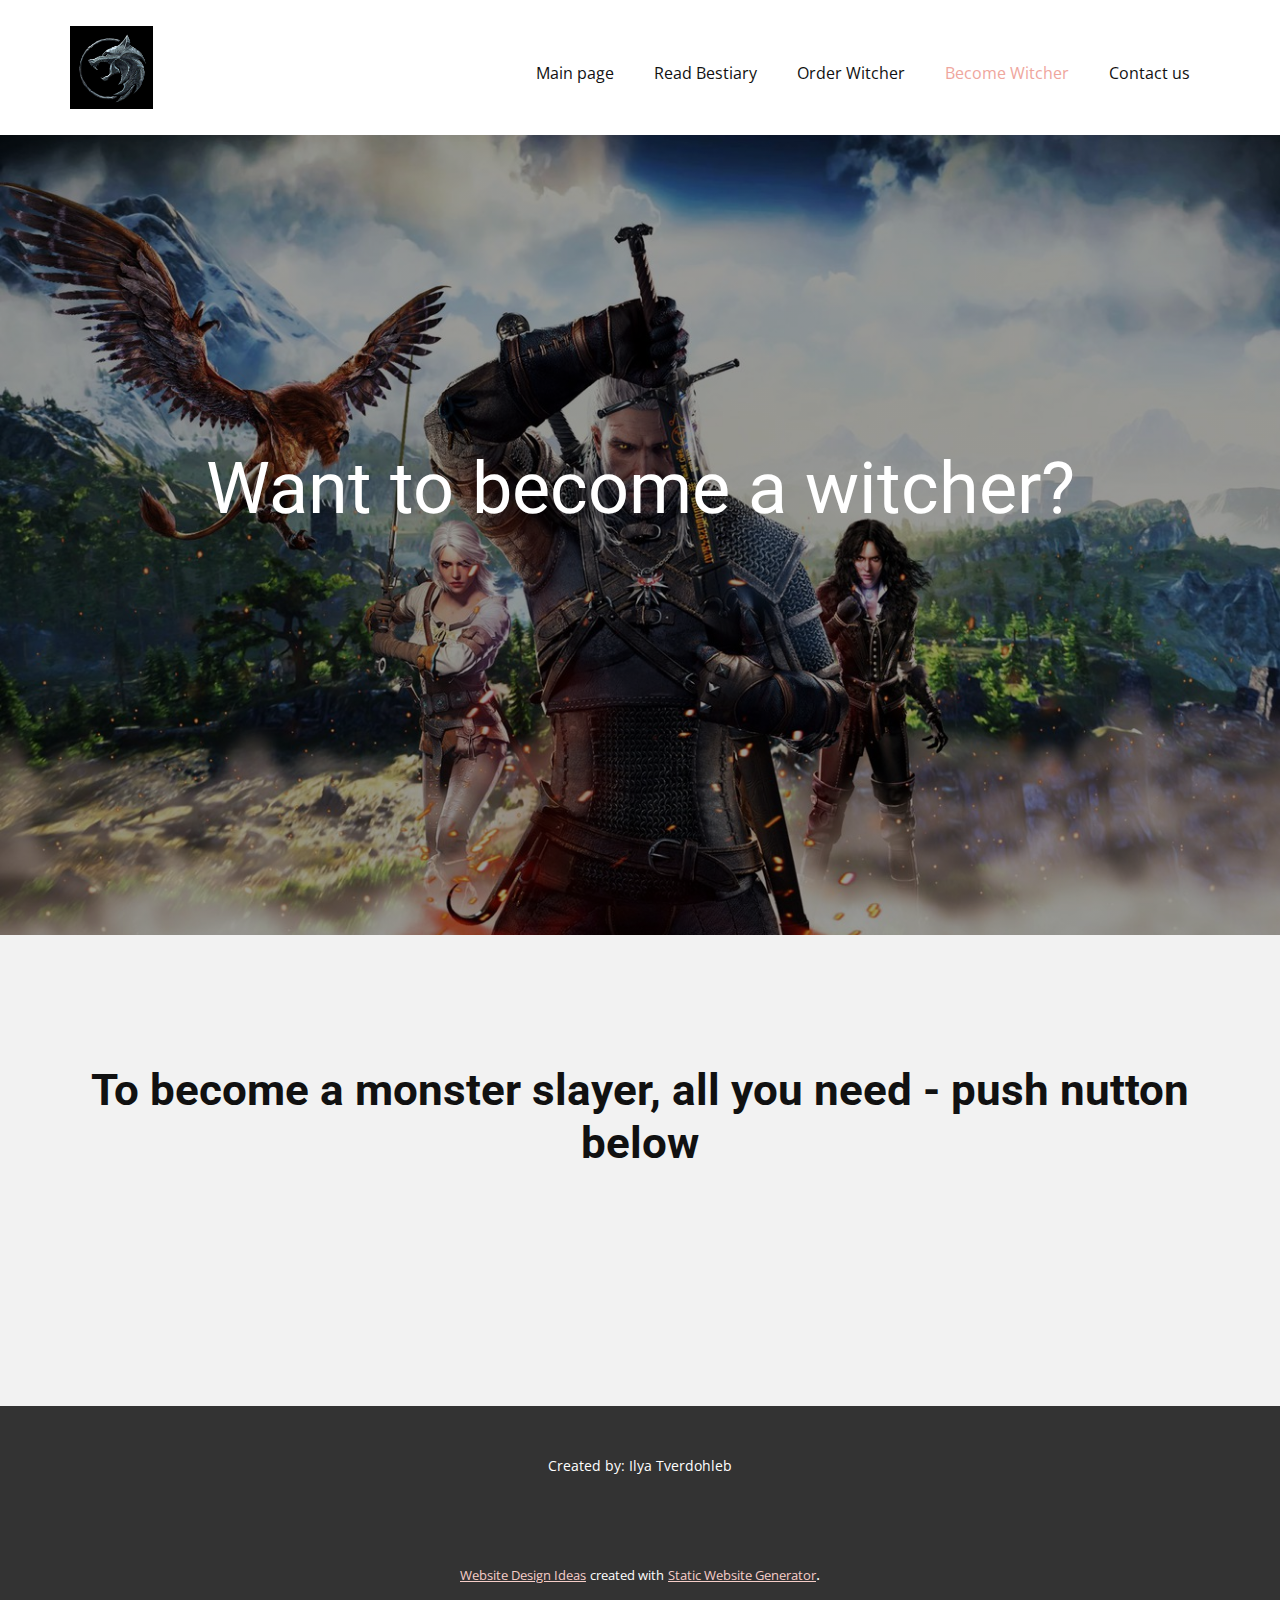
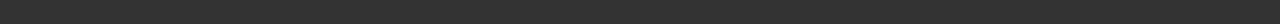
==== Become-a-Witcher.html @ 2c03672f "wow" ====
<!DOCTYPE html>
<html style="font-size: 16px;">
  <head>
    <meta name="viewport" content="width=device-width, initial-scale=1.0">
    <meta charset="utf-8">
    <meta name="keywords" content="Caring for, THE FOREST, ​Help us to look after our forests, ​Forestry
technique, ​Forest wildlifeand hunting, ​Caring for forest to benefit nature and people">
    <meta name="description" content="">
    <meta name="page_type" content="np-template-header-footer-from-plugin">
    <title>Become a Witcher</title>
    <link rel="stylesheet" href="nicepage.css" media="screen">
<link rel="stylesheet" href="Become-a-Witcher.css" media="screen">
    <script class="u-script" type="text/javascript" src="jquery.js" defer=""></script>
    <script class="u-script" type="text/javascript" src="nicepage.js" defer=""></script>
    <meta name="generator" content="Nicepage 4.3.3, nicepage.com">
    <link id="u-theme-google-font" rel="stylesheet" href="https://fonts.googleapis.com/css?family=Roboto:100,100i,300,300i,400,400i,500,500i,700,700i,900,900i|Open+Sans:300,300i,400,400i,600,600i,700,700i,800,800i">
    <link id="u-page-google-font" rel="stylesheet" href="https://fonts.googleapis.com/css?family=Roboto:100,100i,300,300i,400,400i,500,500i,700,700i,900,900i">
    
    
    
    <script type="application/ld+json">{
		"@context": "http://schema.org",
		"@type": "Organization",
		"name": "",
		"logo": "images/the-witcher-geralt-wolf-logo.jpg"
}</script>
    <meta name="theme-color" content="#efa69d">
    <meta property="og:title" content="Become a Witcher">
    <meta property="og:type" content="website">
  </head>
  <body class="u-body"><header class="u-clearfix u-header u-header" id="sec-3764"><div class="u-clearfix u-sheet u-sheet-1">
        <a href="Main-page.html" data-page-id="1073722988" class="u-hover-feature u-image u-logo u-image-1" title="Main page" data-image-width="1280" data-image-height="1280" data-animation-name="rotateIn" data-animation-duration="1000" data-animation-direction="">
          <img src="images/the-witcher-geralt-wolf-logo.jpg" class="u-logo-image u-logo-image-1">
        </a>
        <nav class="u-menu u-menu-dropdown u-offcanvas u-menu-1">
          <div class="menu-collapse" style="font-size: 1rem; letter-spacing: 0px;">
            <a class="u-button-style u-custom-left-right-menu-spacing u-custom-padding-bottom u-custom-top-bottom-menu-spacing u-nav-link u-text-active-palette-1-base u-text-hover-palette-2-base" href="#">
              <svg class="u-svg-link" viewBox="0 0 24 24"><use xmlns:xlink="http://www.w3.org/1999/xlink" xlink:href="#svg-0e7d"></use></svg>
              <svg class="u-svg-content" version="1.1" id="svg-0e7d" viewBox="0 0 16 16" x="0px" y="0px" xmlns:xlink="http://www.w3.org/1999/xlink" xmlns="http://www.w3.org/2000/svg"><g><rect y="1" width="16" height="2"></rect><rect y="7" width="16" height="2"></rect><rect y="13" width="16" height="2"></rect>
</g></svg>
            </a>
          </div>
          <div class="u-custom-menu u-nav-container">
            <ul class="u-nav u-unstyled u-nav-1"><li class="u-nav-item"><a class="u-button-style u-nav-link u-text-active-palette-1-base u-text-hover-palette-2-base" href="Main-page.html" style="padding: 10px 20px;">Main page</a>
</li><li class="u-nav-item"><a class="u-button-style u-nav-link u-text-active-palette-1-base u-text-hover-palette-2-base" href="Read-Bestiary.html" style="padding: 10px 20px;">Read Bestiary</a>
</li><li class="u-nav-item"><a class="u-button-style u-nav-link u-text-active-palette-1-base u-text-hover-palette-2-base" href="Order-Witcher.html" style="padding: 10px 20px;">Order Witcher</a>
</li><li class="u-nav-item"><a class="u-button-style u-nav-link u-text-active-palette-1-base u-text-hover-palette-2-base" href="Become-a-Witcher.html" style="padding: 10px 20px;">Become Witcher</a>
</li><li class="u-nav-item"><a class="u-button-style u-nav-link u-text-active-palette-1-base u-text-hover-palette-2-base" href="Contac-Us.html" style="padding: 10px 20px;">Contact us</a>
</li></ul>
          </div>
          <div class="u-custom-menu u-nav-container-collapse">
            <div class="u-black u-container-style u-inner-container-layout u-opacity u-opacity-95 u-sidenav">
              <div class="u-inner-container-layout u-sidenav-overflow">
                <div class="u-menu-close"></div>
                <ul class="u-align-center u-nav u-popupmenu-items u-unstyled u-nav-2"><li class="u-nav-item"><a class="u-button-style u-nav-link" href="Main-page.html" style="padding: 10px 20px;">Main page</a>
</li><li class="u-nav-item"><a class="u-button-style u-nav-link" href="Read-Bestiary.html" style="padding: 10px 20px;">Read Bestiary</a>
</li><li class="u-nav-item"><a class="u-button-style u-nav-link" href="Order-Witcher.html" style="padding: 10px 20px;">Order Witcher</a>
</li><li class="u-nav-item"><a class="u-button-style u-nav-link" href="Become-a-Witcher.html" style="padding: 10px 20px;">Become Witcher</a>
</li><li class="u-nav-item"><a class="u-button-style u-nav-link" href="Contac-Us.html" style="padding: 10px 20px;">Contact us</a>
</li></ul>
              </div>
            </div>
            <div class="u-black u-menu-overlay u-opacity u-opacity-70"></div>
          </div>
        </nav>
      </div></header>
    <section class="u-align-center u-clearfix u-image u-shading u-section-1" src="" data-image-width="1332" data-image-height="850" id="sec-f4d5">
      <div class="u-clearfix u-sheet u-sheet-1">
        <h1 class="u-text u-text-default u-title u-text-1" data-animation-name="zoomIn" data-animation-duration="1000" data-animation-direction="">Want to become a witcher?</h1>
      </div>
    </section>
    <section class="u-align-center u-clearfix u-grey-5 u-section-2" id="carousel_029e">
      <div class="u-clearfix u-sheet u-valign-middle u-sheet-1">
        <h3 class="u-text u-text-default u-text-1">To become a monster slayer, all you need - push nutton below</h3>
        <a href="https://store.steampowered.com/app/292030/_3/?l=russian" class="u-active-palette-4-dark-1 u-border-none u-btn u-btn-round u-button-style u-hover-custom-color-1 u-palette-4-base u-radius-50 u-btn-1" data-animation-name="bounceIn" data-animation-duration="1000" data-animation-direction="">Become a Witcher</a>
      </div>
    </section>
    
    
    <footer class="u-align-center u-clearfix u-footer u-grey-80 u-footer" id="sec-be3e"><div class="u-clearfix u-sheet u-sheet-1">
        <p class="u-small-text u-text u-text-variant u-text-1">Created by: Ilya Tverdohleb</p>
      </div></footer>
    <section class="u-backlink u-clearfix u-grey-80">
      <a class="u-link" href="https://nicepage.com/website-design" target="_blank">
        <span>Website Design Ideas</span>
      </a>
      <p class="u-text">
        <span>created with</span>
      </p>
      <a class="u-link" href="https://nicepage.com/static-site-generator" target="_blank">
        <span>Static Website Generator</span>
      </a>. 
    </section>
  </body>
</html>
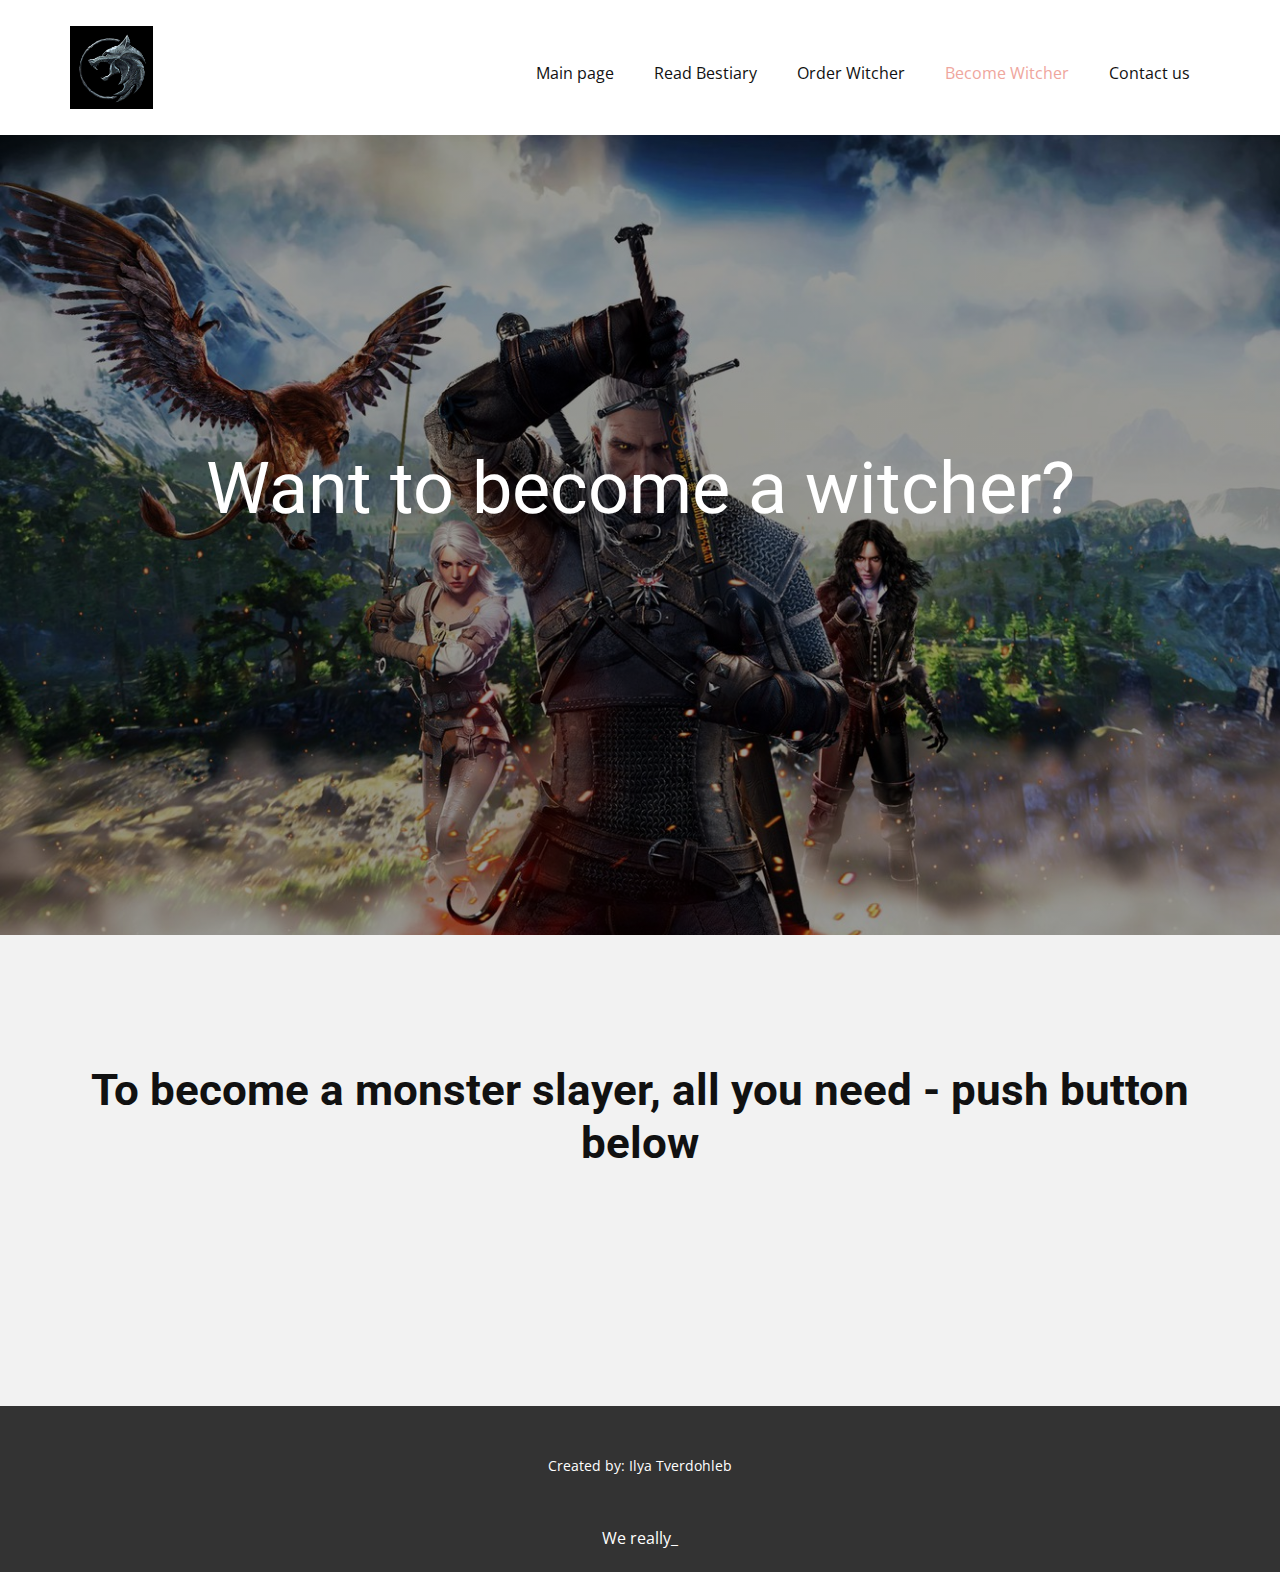
==== commit 5511677f: "init" ====
--- a/Become-a-Witcher.html
+++ b/Become-a-Witcher.html
@@ -66,30 +66,64 @@
       </div></header>
     <section class="u-align-center u-clearfix u-image u-shading u-section-1" src="" data-image-width="1332" data-image-height="850" id="sec-f4d5">
       <div class="u-clearfix u-sheet u-sheet-1">
-        <h1 class="u-text u-text-default u-title u-text-1" data-animation-name="zoomIn" data-animation-duration="1000" data-animation-direction="">Want to become a witcher?</h1>
+        <h1 class="u-text u-text-default u-title u-text-1" data-animation-name="zoomIn" data-animation-duration="1000" data-animation-direction="" id = "BcmWitcher">Want to become a witcher?</h1>
       </div>
     </section>
     <section class="u-align-center u-clearfix u-grey-5 u-section-2" id="carousel_029e">
       <div class="u-clearfix u-sheet u-valign-middle u-sheet-1">
-        <h3 class="u-text u-text-default u-text-1">To become a monster slayer, all you need - push nutton below</h3>
-        <a href="https://store.steampowered.com/app/292030/_3/?l=russian" class="u-active-palette-4-dark-1 u-border-none u-btn u-btn-round u-button-style u-hover-custom-color-1 u-palette-4-base u-radius-50 u-btn-1" data-animation-name="bounceIn" data-animation-duration="1000" data-animation-direction="">Become a Witcher</a>
+        <h3 class="u-text u-text-default u-text-1">To become a monster slayer, all you need - push button below</h3>
+        <a href="https://store.steampowered.com/app/292030/_3/?l=russian" class="u-active-palette-4-dark-1 u-border-none u-btn u-btn-round u-button-style u-hover-custom-color-1 u-palette-4-base u-radius-50 u-btn-1" data-animation-name="bounceIn" data-animation-duration="1000" data-animation-direction="">Become a Witcher </a>
       </div>
     </section>
     
     
     <footer class="u-align-center u-clearfix u-footer u-grey-80 u-footer" id="sec-be3e"><div class="u-clearfix u-sheet u-sheet-1">
         <p class="u-small-text u-text u-text-variant u-text-1">Created by: Ilya Tverdohleb</p>
-      </div></footer>
-    <section class="u-backlink u-clearfix u-grey-80">
-      <a class="u-link" href="https://nicepage.com/website-design" target="_blank">
-        <span>Website Design Ideas</span>
-      </a>
-      <p class="u-text">
-        <span>created with</span>
-      </p>
-      <a class="u-link" href="https://nicepage.com/static-site-generator" target="_blank">
-        <span>Static Website Generator</span>
-      </a>. 
-    </section>
+      </div>
+      <script>
+        var chr = -1;
+        var txt = 'We really need more witchers, contact us please'
+        var l = txt.length
+        var p = "_"
+        function changetext()
+        {
+        chr++;
+        t = document.all["text"].innerHTML
+        tt = t.substring(0,t.length-p.length)
+        if(txt.charAt(chr)!="<")
+        {
+        document.all["text"].innerHTML= tt + txt.charAt(chr) + p
+        }
+        else {
+        document.all["text"].innerHTML= tt + txt.substring(chr, chr+4) + p
+        chr=chr+3
+        }
+        setTimeout("changetext()", 90)
+        }
+        function str(num) {
+        var s = ""
+        for(i=0; i<num; i++)
+        { s = s + " " }
+        return s }
+      </script>            
+        <body onload="changetext()">
+        <font id="text"></font>
+    </p>
+
+  
+
+    <script>
+      $('#BcmWitcher').on('click', function(){
+          myAlert();
+
+      function myAlert(){
+          alert('aboba')
+          }
+      })
+  </script>
+    
+    
+    </footer>
+    
   </body>
 </html>